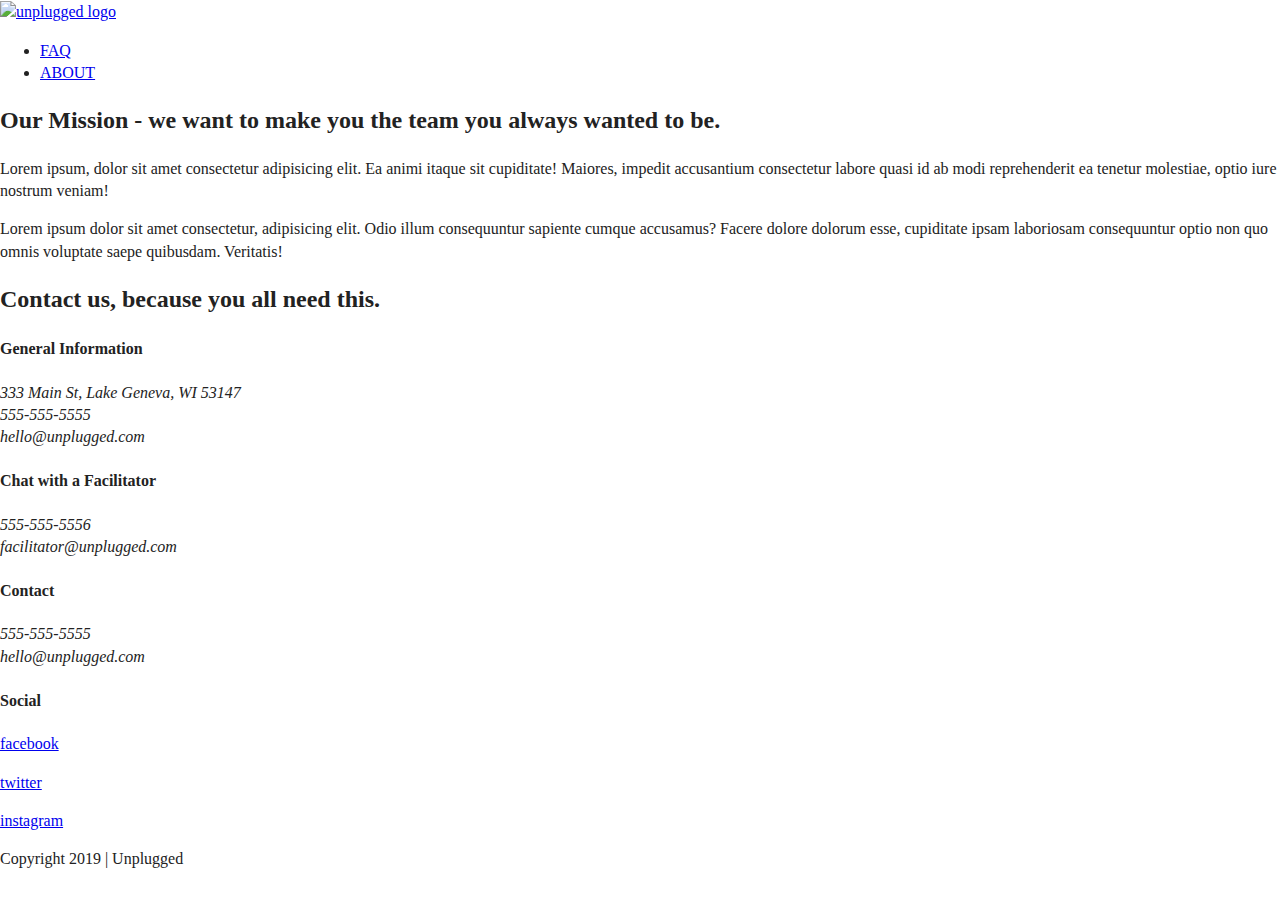
==== about/index.html @ 2c1c3f33 "Completed faq page content and small edits" ====
<!doctype html>
<html class="no-js" lang="">

<head>
  <meta charset="utf-8">
  <title></title>
  <meta name="description" content="">
  <meta name="viewport" content="width=device-width, initial-scale=1">

  <meta property="og:title" content="">
  <meta property="og:type" content="">
  <meta property="og:url" content="">
  <meta property="og:image" content="">

  <link rel="manifest" href="site.webmanifest">
  <link rel="apple-touch-icon" href="icon.png">
  <!-- Place favicon.ico in the root directory -->

  <link rel="stylesheet" href="../css/normalize.css">
  <link rel="stylesheet" href="../css/main.css">

  <meta name="theme-color" content="#fafafa">
</head>

<body>
  <header>
    <div class="content-wrapper">
      <a href="../index.html"><img src="" alt="unplugged logo"></a>
      <div class="header-divider"></div>
      <nav>
        <ul>
          <li><a href="../faq/index.html">FAQ</a></li>
          <li><a href="#">ABOUT</a></li>
        </ul>
      </nav>
    </div>
  </header>

  <main>

    <!-- OUR MISSION SECTION -->
    <section class="mission">
      <div class="content-wrapper">
        <div class="mission-content">
          <h2>Our Mission - we want to make you the team you always wanted to be.</h2>
          <p>Lorem ipsum, dolor sit amet consectetur adipisicing elit. Ea animi itaque sit cupiditate! Maiores, impedit accusantium consectetur labore quasi id ab modi reprehenderit ea tenetur molestiae, optio iure nostrum veniam!</p>
          <p>Lorem ipsum dolor sit amet consectetur, adipisicing elit. Odio illum consequuntur sapiente cumque accusamus? Facere dolore dolorum esse, cupiditate ipsam laboriosam consequuntur optio non quo omnis voluptate saepe quibusdam. Veritatis!</p>
        </div>
      </div>
    </section>

    <!-- GOOGLE MAP SECTION -->
    <section class="map">
      <figure>

      </figure>
    </section>

    <!-- CONTACT INFO -->
    <section class="contact-section">
      <div class="content-wrapper">
        <h2>Contact us, because you all need this.</h2>
        <h4>General Information</h4>
        <address>
          <p>333 Main St, Lake Geneva, WI 53147<br>
          555-555-5555<br>
          hello@unplugged.com</p>
        </address>
        <h4>Chat with a Facilitator</h4>
        <address>
          <p>555-555-5556<br>
          facilitator@unplugged.com</p>
        </address>
      </div>
    </section>

  </main>

  <footer>
    <div class="content-wrapper">
      <div class="footer-content">

        <!-- FOOTER CONTACT INFO -->
        <div class="contact">
          <h4>Contact</h4>
          <address>
            <p>555-555-5555<br>
            hello@unplugged.com</p>
          </address>
        </div>

        <!-- SOCIAL MEDIA LINKS -->
        <div class="social">
          <h4>Social</h4>
          <div class="social-icons">
            <p><a href="https://facebook.com/" target="_blank">facebook</a></p>
            <p><a href="https://twitter.com/" target="_blank">twitter</a></p>
            <p><a href="https://instagram.com/" target="_blank">instagram</a></p>
          </div>
        </div>
      </div>
    </div>

    <div class="copyright">Copyright 2019 | Unplugged</div>

  </footer>





  <script src="../js/vendor/modernizr-3.11.2.min.js"></script>
  <script src="../js/plugins.js"></script>
  <script src="../js/main.js"></script>

  <!-- Google Analytics: change UA-XXXXX-Y to be your site's ID. -->
  <script>
    window.ga = function () { ga.q.push(arguments) }; ga.q = []; ga.l = +new Date;
    ga('create', 'UA-XXXXX-Y', 'auto'); ga('set', 'anonymizeIp', true); ga('set', 'transport', 'beacon'); ga('send', 'pageview')
  </script>
  <script src="https://www.google-analytics.com/analytics.js" async></script>
</body>

</html>
---- css/main.css ----
/*! HTML5 Boilerplate v8.0.0 | MIT License | https://html5boilerplate.com/ */

/* main.css 2.1.0 | MIT License | https://github.com/h5bp/main.css#readme */
/*
 * What follows is the result of much research on cross-browser styling.
 * Credit left inline and big thanks to Nicolas Gallagher, Jonathan Neal,
 * Kroc Camen, and the H5BP dev community and team.
 */

/* ==========================================================================
   Base styles: opinionated defaults
   ========================================================================== */

html {
  color: #222;
  font-size: 1em;
  line-height: 1.4;
}

/*
 * Remove text-shadow in selection highlight:
 * https://twitter.com/miketaylr/status/12228805301
 *
 * Vendor-prefixed and regular ::selection selectors cannot be combined:
 * https://stackoverflow.com/a/16982510/7133471
 *
 * Customize the background color to match your design.
 */

::-moz-selection {
  background: #b3d4fc;
  text-shadow: none;
}

::selection {
  background: #b3d4fc;
  text-shadow: none;
}

/*
 * A better looking default horizontal rule
 */

hr {
  display: block;
  height: 1px;
  border: 0;
  border-top: 1px solid #ccc;
  margin: 1em 0;
  padding: 0;
}

/*
 * Remove the gap between audio, canvas, iframes,
 * images, videos and the bottom of their containers:
 * https://github.com/h5bp/html5-boilerplate/issues/440
 */

audio,
canvas,
iframe,
img,
svg,
video {
  vertical-align: middle;
}

/*
 * Remove default fieldset styles.
 */

fieldset {
  border: 0;
  margin: 0;
  padding: 0;
}

/*
 * Allow only vertical resizing of textareas.
 */

textarea {
  resize: vertical;
}

/* ==========================================================================
   Author's custom styles
   ========================================================================== */

/* ==========================================================================
   Helper classes
   ========================================================================== */

/*
 * Hide visually and from screen readers
 */

.hidden,
[hidden] {
  display: none !important;
}

/*
 * Hide only visually, but have it available for screen readers:
 * https://snook.ca/archives/html_and_css/hiding-content-for-accessibility
 *
 * 1. For long content, line feeds are not interpreted as spaces and small width
 *    causes content to wrap 1 word per line:
 *    https://medium.com/@jessebeach/beware-smushed-off-screen-accessible-text-5952a4c2cbfe
 */

.sr-only {
  border: 0;
  clip: rect(0, 0, 0, 0);
  height: 1px;
  margin: -1px;
  overflow: hidden;
  padding: 0;
  position: absolute;
  white-space: nowrap;
  width: 1px;
  /* 1 */
}

/*
 * Extends the .sr-only class to allow the element
 * to be focusable when navigated to via the keyboard:
 * https://www.drupal.org/node/897638
 */

.sr-only.focusable:active,
.sr-only.focusable:focus {
  clip: auto;
  height: auto;
  margin: 0;
  overflow: visible;
  position: static;
  white-space: inherit;
  width: auto;
}

/*
 * Hide visually and from screen readers, but maintain layout
 */

.invisible {
  visibility: hidden;
}

/*
 * Clearfix: contain floats
 *
 * For modern browsers
 * 1. The space content is one way to avoid an Opera bug when the
 *    `contenteditable` attribute is included anywhere else in the document.
 *    Otherwise it causes space to appear at the top and bottom of elements
 *    that receive the `clearfix` class.
 * 2. The use of `table` rather than `block` is only necessary if using
 *    `:before` to contain the top-margins of child elements.
 */

.clearfix::before,
.clearfix::after {
  content: " ";
  display: table;
}

.clearfix::after {
  clear: both;
}

/* ==========================================================================
   EXAMPLE Media Queries for Responsive Design.
   These examples override the primary ('mobile first') styles.
   Modify as content requires.
   ========================================================================== */

@media only screen and (min-width: 35em) {
  /* Style adjustments for viewports that meet the condition */
}

@media print,
  (-webkit-min-device-pixel-ratio: 1.25),
  (min-resolution: 1.25dppx),
  (min-resolution: 120dpi) {
  /* Style adjustments for high resolution devices */
}

/* ==========================================================================
   Print styles.
   Inlined to avoid the additional HTTP request:
   https://www.phpied.com/delay-loading-your-print-css/
   ========================================================================== */

@media print {
  *,
  *::before,
  *::after {
    background: #fff !important;
    color: #000 !important;
    /* Black prints faster */
    box-shadow: none !important;
    text-shadow: none !important;
  }

  a,
  a:visited {
    text-decoration: underline;
  }

  a[href]::after {
    content: " (" attr(href) ")";
  }

  abbr[title]::after {
    content: " (" attr(title) ")";
  }

  /*
   * Don't show links that are fragment identifiers,
   * or use the `javascript:` pseudo protocol
   */
  a[href^="#"]::after,
  a[href^="javascript:"]::after {
    content: "";
  }

  pre {
    white-space: pre-wrap !important;
  }

  pre,
  blockquote {
    border: 1px solid #999;
    page-break-inside: avoid;
  }

  /*
   * Printing Tables:
   * https://web.archive.org/web/20180815150934/http://css-discuss.incutio.com/wiki/Printing_Tables
   */
  thead {
    display: table-header-group;
  }

  tr,
  img {
    page-break-inside: avoid;
  }

  p,
  h2,
  h3 {
    orphans: 3;
    widows: 3;
  }

  h2,
  h3 {
    page-break-after: avoid;
  }
}
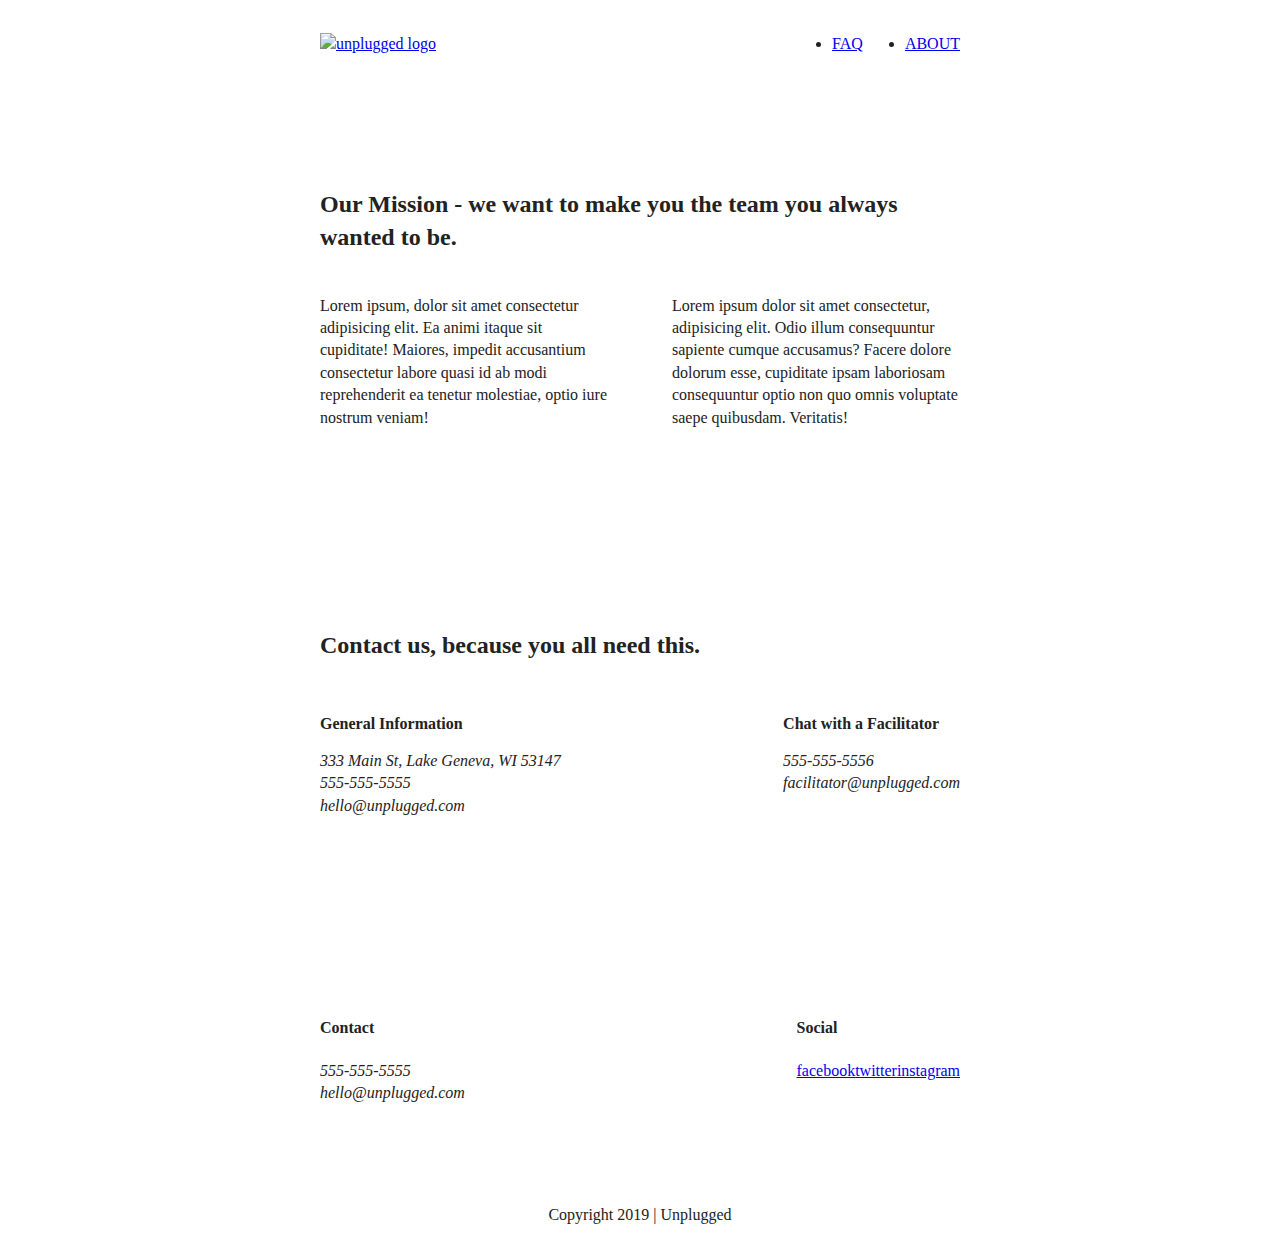
==== commit f9d9f538: "Formatted CSS for Tablet" ====
--- a/about/index.html
+++ b/about/index.html
@@ -41,10 +41,10 @@
     <!-- OUR MISSION SECTION -->
     <section class="mission">
       <div class="content-wrapper">
+        <h2>Our Mission - we want to make you the team you always wanted to be.</h2>
         <div class="mission-content">
-          <h2>Our Mission - we want to make you the team you always wanted to be.</h2>
-          <p>Lorem ipsum, dolor sit amet consectetur adipisicing elit. Ea animi itaque sit cupiditate! Maiores, impedit accusantium consectetur labore quasi id ab modi reprehenderit ea tenetur molestiae, optio iure nostrum veniam!</p>
-          <p>Lorem ipsum dolor sit amet consectetur, adipisicing elit. Odio illum consequuntur sapiente cumque accusamus? Facere dolore dolorum esse, cupiditate ipsam laboriosam consequuntur optio non quo omnis voluptate saepe quibusdam. Veritatis!</p>
+            <p>Lorem ipsum, dolor sit amet consectetur adipisicing elit. Ea animi itaque sit cupiditate! Maiores, impedit accusantium consectetur labore quasi id ab modi reprehenderit ea tenetur molestiae, optio iure nostrum veniam!</p>
+            <p>Lorem ipsum dolor sit amet consectetur, adipisicing elit. Odio illum consequuntur sapiente cumque accusamus? Facere dolore dolorum esse, cupiditate ipsam laboriosam consequuntur optio non quo omnis voluptate saepe quibusdam. Veritatis!</p>
         </div>
       </div>
     </section>
@@ -60,17 +60,23 @@
     <section class="contact-section">
       <div class="content-wrapper">
         <h2>Contact us, because you all need this.</h2>
-        <h4>General Information</h4>
-        <address>
-          <p>333 Main St, Lake Geneva, WI 53147<br>
-          555-555-5555<br>
-          hello@unplugged.com</p>
-        </address>
-        <h4>Chat with a Facilitator</h4>
-        <address>
-          <p>555-555-5556<br>
-          facilitator@unplugged.com</p>
-        </address>
+        <div class="contact-content">
+          <div>
+            <h4>General Information</h4>
+            <address>
+              <p>333 Main St, Lake Geneva, WI 53147<br>
+                555-555-5555<br>
+                hello@unplugged.com</p>
+            </address>
+          </div>
+          <div>
+            <h4>Chat with a Facilitator</h4>
+            <address>
+              <p>555-555-5556<br>
+                facilitator@unplugged.com</p>
+            </address>
+          </div>
+        </div>
       </div>
     </section>
 
--- a/css/main.css
+++ b/css/main.css
@@ -8,8 +8,16 @@
  */
 
 /* ==========================================================================
-   Base styles: opinionated defaults
-   ========================================================================== */
+Base styles: opinionated defaults
+========================================================================== */
+
+/* Universal reset */
+* {
+margin: 0;
+padding: 0;
+box-sizing: border-box;
+}
+
 
 html {
   color: #222;
@@ -86,6 +94,251 @@
 /* ==========================================================================
    Author's custom styles
    ========================================================================== */
+
+/* -------------- BASE HEADER - FOOTER STYLES ------------*/
+
+.content-wrapper {
+  width: 90%;
+  margin: 50px 0;
+}
+
+header,
+footer {
+  display: flex;
+  justify-content: center;
+  align-items: center;
+  flex-flow: row wrap;
+}
+
+/* Header Styles */
+
+header {
+  padding: 15px 0;
+}
+
+header .content-wrapper {
+  display: flex;
+  justify-content: center;
+  align-items: center;
+  flex-flow: row wrap;
+  margin: 0;
+}
+
+.header-divider {
+  width: 100%;
+  height: 1px;
+  margin: 20px 0;
+  background-color: #a1a0a0;
+}
+
+header nav {
+  display: flex;
+  justify-content: space-around;
+  align-items: center;
+  flex-flow: row wrap;
+  width: 50%;
+}
+
+header nav ul {
+  display: flex;
+  justify-content: space-around;
+  width: 100%;
+}
+
+/* Footer */
+
+footer {
+  flex-direction: column;
+}
+
+footer .content-wrapper {
+  width: 55%;
+}
+
+footer h4 {
+  margin-bottom: 20px; 
+}
+
+footer p {
+  margin: 0;
+}
+
+footer .contact {
+  margin-bottom: 50px;
+}
+
+footer .social-icons {
+  display: flex;
+  justify-content: space-around;
+  align-items: center;
+}
+
+footer .social-icons p {
+  display: flex;
+  justify-content: center;
+  align-items: center;
+}
+
+footer .copyright {
+  margin-bottom: 10px;
+}
+
+
+/* -------------- MOBILE STYLES - HOMEPAGE ------------*/
+
+/* Hero Area */
+
+.hero-area {
+  display: flex;
+  justify-content: center;
+  flex-flow: row wrap;
+}
+
+.hero-area .content-wrapper {
+  margin: 30px 0;
+}
+
+
+/* Aside - Newsletter Form Section */
+aside {
+  display: flex;
+  justify-content: center;
+  align-items: center;
+  flex-flow: row wrap;
+}
+
+aside .content-wrapper {
+  margin-top: 30px;
+}
+
+aside h3 {
+  padding-bottom: 15px;
+}
+
+aside p {
+  padding-bottom: 40px;
+}
+
+/* Retreat Features Section */
+.features {
+  display: flex;
+  justify-content: center;
+  flex-flow: row wrap;
+}
+
+.features .features-items {
+  display: flex;
+  justify-content: center;
+  align-items: center;
+  flex-flow: row wrap;
+}
+
+.features article {
+  width: 62%;
+  margin: 30px 0;
+}
+
+
+/* Reviews Section */
+
+.reviews {
+  display: flex;
+  justify-content: center;
+  flex-flow: row wrap;
+}
+
+.reviews h2 {
+  margin-bottom: 25px;
+}
+
+.reviews h3 {
+  width: 55%;
+  margin-bottom: 20px;
+}
+
+
+
+/* -------------- ABOUT PAGE ------------*/
+
+
+/* Our Mission Section */
+.mission {
+  display: flex;
+  justify-content: center;
+  align-items: center;
+  flex-flow: row wrap;
+}
+
+.mission h2 {
+  margin-bottom: 20px;
+}
+
+/* Google Maps Figure */
+/* .map {
+
+} */
+
+/* Contact Us Section */
+.contact-section {
+  display: flex;
+  justify-content: center;
+  align-items: center;
+  flex-flow: row wrap;
+}
+
+.contact-section h2 {
+  margin-bottom: 15px;
+}
+
+.contact-section address {
+  margin: 15px 0;
+}
+
+.contact-section address:last-child {
+  margin-bottom: 0;
+}
+
+
+
+/* -------------- FAQ PAGE ------------*/
+
+.faq {
+  display: flex;
+  justify-content: center;
+  align-items: center;
+  flex-flow: row wrap;
+}
+
+.faq .content-wrapper {
+  margin: 50px 0 0 0;
+  display: flex;
+  justify-content: center;
+  align-items: center;
+  flex-flow: row wrap;
+}
+
+.faq h2 {
+  margin-bottom: 40px;
+}
+
+.faq-content {
+  margin-bottom: 50px;
+}
+
+
+
+
+
+
+
+
+
+
+
+
+
+
+
 
 /* ==========================================================================
    Helper classes
@@ -175,8 +428,165 @@
    Modify as content requires.
    ========================================================================== */
 
-@media only screen and (min-width: 35em) {
-  /* Style adjustments for viewports that meet the condition */
+@media only screen and (min-width: 768px) {
+  /* Tablet styles here */
+
+  /* Base Styles */
+
+  .content-wrapper {
+    max-width: 640px;
+    margin: 100px 0;
+  }
+
+  /* Header */
+
+  header {
+    padding: 32px 0;
+  }
+
+  header .header-divider {
+    display: none;
+  }
+
+  header .content-wrapper {
+    justify-content: space-between;
+  }
+
+  header nav {
+    width: 20%;
+  }
+
+  header nav ul {
+    justify-content: space-between;
+  }
+
+  /* Footer */
+
+  footer .content-wrapper {
+    width: 65%;
+  }
+
+  .footer-content {
+    display: flex;
+    justify-content: space-between;
+    align-items: flex-start;
+  }
+
+  footer .contact {
+    margin-bottom: 0;
+  }
+
+
+  /**** Tablet Homepage ****/
+
+  /* Hero Section */
+
+  .hero-area {
+    margin: 100px 0;
+  }
+
+  .hero-area .content-wrapper,
+  .hero-area h1 {
+    margin: 0;
+  }
+
+  /* Aside */
+
+  aside .content-wrapper {
+    margin: 50px 0;
+    display: flex;
+    justify-content: space-between;
+    flex-flow: row wrap;
+  }
+
+  .form,
+  .form-description {
+    width: 40%;
+    margin: 0;
+  }
+
+  aside p {
+    padding-bottom: 0;
+  }
+
+  /* Features */
+
+  .features article {
+    margin: 40px 0 0 0;
+    display: flex;
+    justify-content: center;
+    align-items: center;
+    flex-flow: column wrap;
+    flex-basis: 50%;
+  }
+
+  .features .features-item-description {
+    width: 60%;
+    text-align: center;
+  }
+
+  /* Reviews */
+
+  .reviews article {
+    display: flex;
+    justify-content: space-between;
+  }
+
+  .reviews article div {
+    width: 48%;
+  }
+
+
+  /**** Tablet About Page  ****/
+
+  /* Mission Section */
+
+  .mission h2 {
+    margin-bottom: 40px;
+  }
+
+  .mission .mission-content {
+    display: flex;
+    justify-content: space-between;
+  }
+
+  .mission .mission-content p {
+    width: 45%;
+  }
+
+  /* Contact Section */
+  .contact-section h2 {
+    margin-bottom: 50px;
+    width: 80%;
+  }
+
+  .contact-section .contact-content {
+    display: flex;
+    justify-content: space-between;
+    align-items: flex-start;
+  }
+
+
+  /**** Tablet FAQ Page  ****/
+
+  /* not working - figure this out */
+  .faq .content-wrapper {
+    justify-content: space-between;
+    margin: 100px 0 50px 0;
+  }
+
+  .faq-content {
+    flex-basis: 40%;
+  }
+
+  .faq h2 {
+    width: 100%;
+  }
+
+}
+
+@media only screen and (min-width: 1200px) {
+  /* Desktop styles here */
 }
 
 @media print,
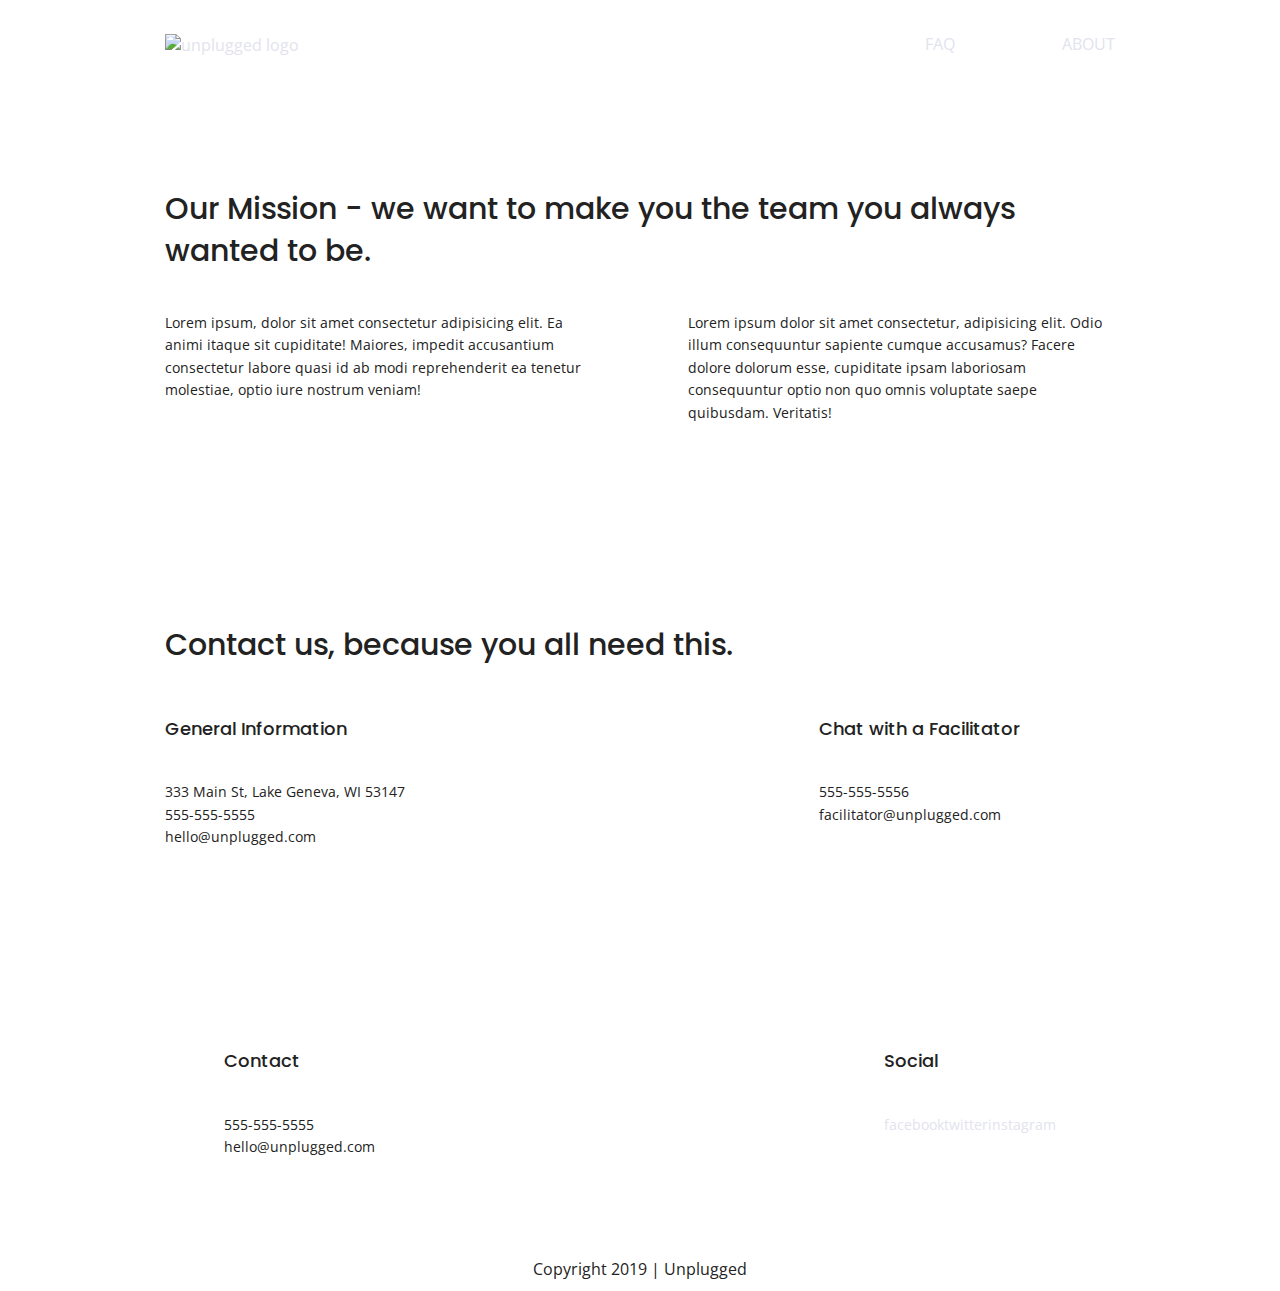
==== commit c0cbb905: "Added general text styles" ====
--- a/about/index.html
+++ b/about/index.html
@@ -18,6 +18,8 @@
 
   <link rel="stylesheet" href="../css/normalize.css">
   <link rel="stylesheet" href="../css/main.css">
+
+  <link href="https://fonts.googleapis.com/css?family=Open+Sans:400,700|Poppins:500,700" rel="stylesheet">
 
   <meta name="theme-color" content="#fafafa">
 </head>
--- a/css/main.css
+++ b/css/main.css
@@ -94,13 +94,63 @@
 /* ==========================================================================
    Author's custom styles
    ========================================================================== */
-
-/* -------------- BASE HEADER - FOOTER STYLES ------------*/
-
+/* ==========================================================================
+   Author's custom styles
+   ========================================================================== */
+/* General Styles */
+ 
+html {
+	font-size: 16px;
+}
+ 
+body {
+  font-family: 'Open Sans', sans-serif;
+  font-size: 1em;
+  text-align: left;
+}
+ 
+ul, 
+ol {
+  list-style: none;
+}
+ 
+a {
+	color: #e2e3ed;
+  text-decoration: none;
+}
+ 
+h2 {
+  font-family: 'Poppins', sans-serif;
+  font-size: 1.875rem;
+  font-weight: 500;
+}
+ 
+h3, 
+h4 {
+  font-family: 'Poppins', sans-serif;
+  font-size: 1.125rem;
+  font-weight: 500;
+}
+ 
+p {
+	font-size: 0.875rem;
+  line-height: 1.4rem;
+}
+ 
+address {
+  font-style: normal;
+}
+ 
 .content-wrapper {
   width: 90%;
   margin: 50px 0;
 }
+
+
+
+
+/* -------------- BASE HEADER - FOOTER STYLES ------------*/
+
 
 header,
 footer {
@@ -476,8 +526,12 @@
     margin-bottom: 0;
   }
 
-
-  /**** Tablet Homepage ****/
+  footer h4 {
+    margin-bottom: 40px;
+  }
+
+
+  /**** TABLET HOMEPAGE ****/
 
   /* Hero Section */
 
@@ -537,7 +591,7 @@
   }
 
 
-  /**** Tablet About Page  ****/
+  /**** TABLET ABOUT PAGE  ****/
 
   /* Mission Section */
 
@@ -560,6 +614,11 @@
     width: 80%;
   }
 
+  /* Contact Section */
+  .contact-section h4 {
+    margin-bottom: 20px;
+  }
+
   .contact-section .contact-content {
     display: flex;
     justify-content: space-between;
@@ -567,7 +626,7 @@
   }
 
 
-  /**** Tablet FAQ Page  ****/
+  /**** TABLET FAQ PAGE  ****/
 
   /* not working - figure this out */
   .faq .content-wrapper {
@@ -585,8 +644,89 @@
 
 }
 
+/****** DESKTOP STYLES *******/
+
 @media only screen and (min-width: 1200px) {
   /* Desktop styles here */
+
+  /* Base Styles */
+
+  .content-wrapper {
+    max-width: 950px;
+  }
+
+  /*** DESKTOP HOMEPAGE ***/
+
+  /* Header */
+  /* no changes */
+
+  /* Footer */
+  /* no changes */
+
+  /* Hero Section */
+  .hero-area h1 {
+    width: 65%;
+  }
+
+  /* Aside Section */
+  aside .content-wrapper {
+    justify-content: space-around;
+  }
+
+  .form,
+  .form-description {
+    width: 30%;
+  }
+
+  /* Features Section */
+  .features h2 {
+    width: 90%;
+  }
+
+  .features article {
+    flex-basis: 30%;
+  }
+
+  /* Reviews Section */
+  .reviews article div {
+    width: 43%;
+  }
+
+
+  /**** DESKTOP ABOUT PAGE ****/
+
+  .mission h2,
+  .contact-content {
+    width: 90%;
+  }
+
+  /* Contact Section */
+  .contact-section h4 {
+    margin-bottom: 40px;
+  }
+
+  /**** DESKTOP FAQ PAGE ****/
+  /* no changes */
+
+
+
+
+
+
+
+
+
+  
+
+
+
+
+
+
+
+
+
+
 }
 
 @media print,
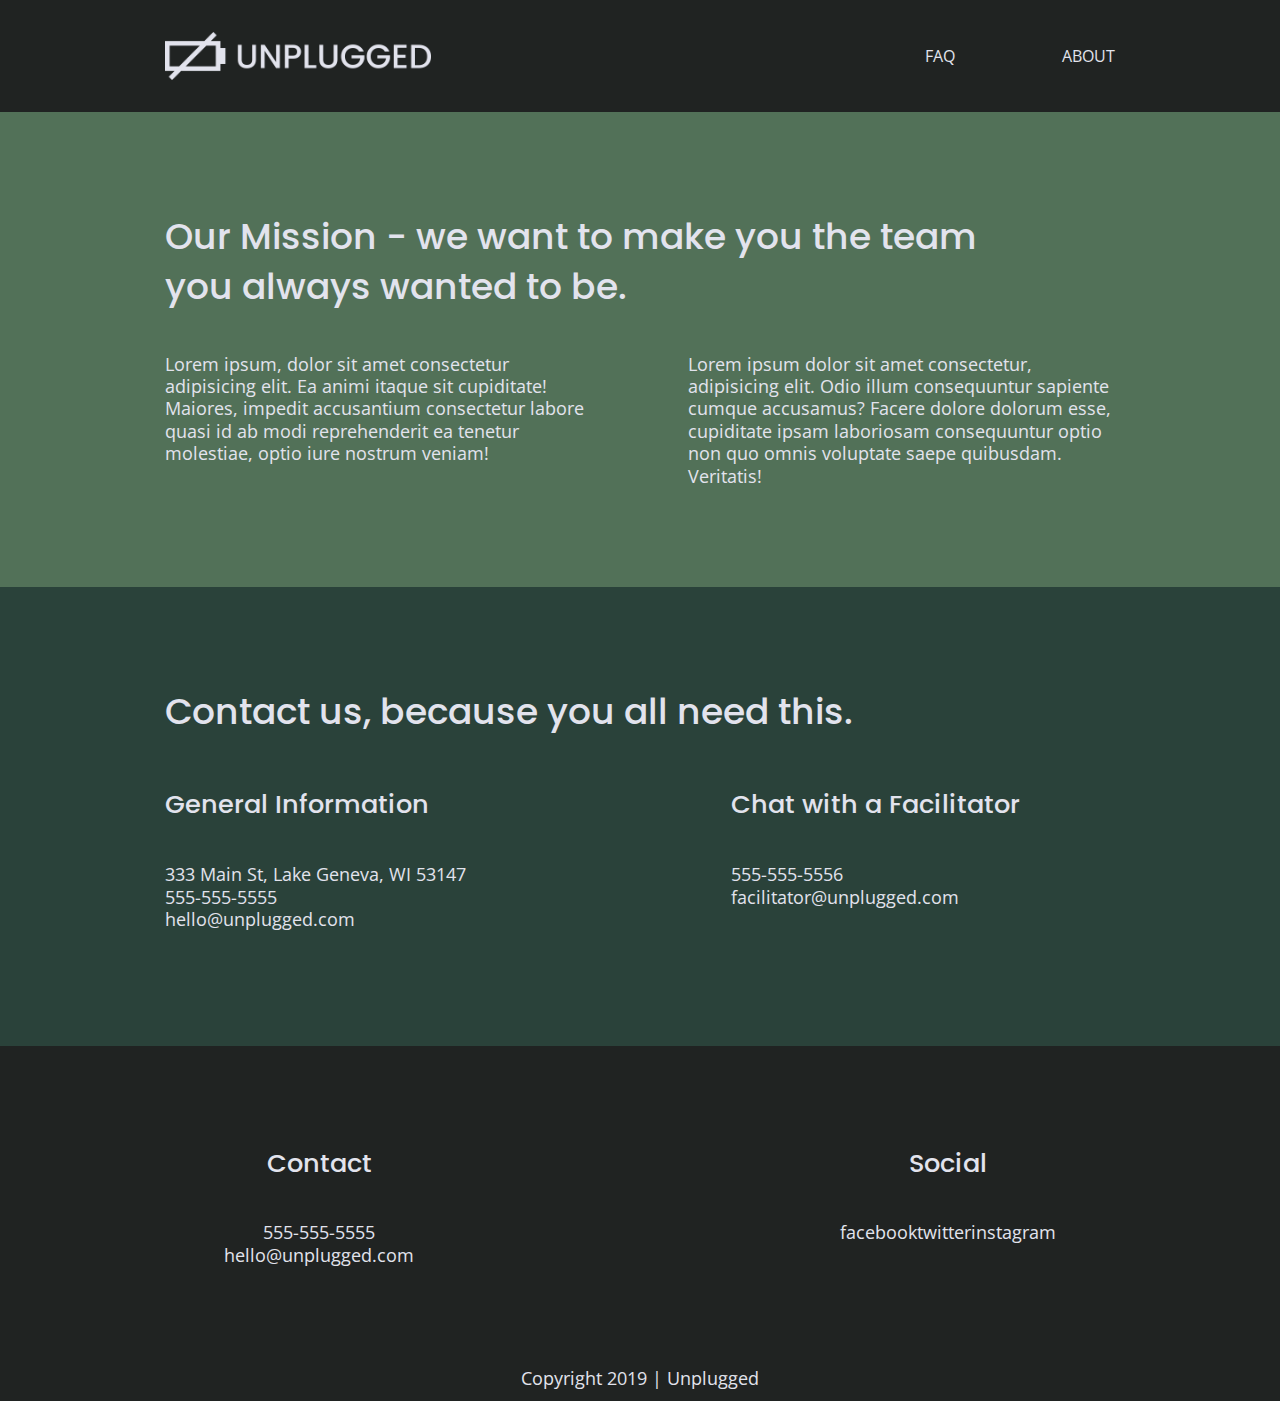
==== commit 33360d1b: "Added responsive images" ====
--- a/about/index.html
+++ b/about/index.html
@@ -27,7 +27,11 @@
 <body>
   <header>
     <div class="content-wrapper">
-      <a href="../index.html"><img src="" alt="unplugged logo"></a>
+      <figure>
+        <a href="../index.html">
+             <img src="../img/unpluggedlogo.png" alt="Unplugged Logo">
+        </a>
+      </figure>
       <div class="header-divider"></div>
       <nav>
         <ul>
--- a/css/main.css
+++ b/css/main.css
@@ -107,6 +107,7 @@
   font-family: 'Open Sans', sans-serif;
   font-size: 1em;
   text-align: left;
+  color: #e2e3ed;
 }
  
 ul, 
@@ -115,8 +116,16 @@
 }
  
 a {
-	color: #e2e3ed;
   text-decoration: none;
+  color: #e2e3ed;
+}
+
+img { 
+	width: 100%;
+}
+ 
+figure {
+  margin: 0;
 }
  
 h2 {
@@ -146,6 +155,10 @@
   margin: 50px 0;
 }
 
+.copyright {
+  font-size: 0.875rem;
+}
+
 
 
 
@@ -158,6 +171,7 @@
   justify-content: center;
   align-items: center;
   flex-flow: row wrap;
+  background-color: #202322;
 }
 
 /* Header Styles */
@@ -172,13 +186,22 @@
   align-items: center;
   flex-flow: row wrap;
   margin: 0;
+  width: 100%;
+}
+
+header figure {
+  width: 55%;
+  display: flex;
+  justify-content: center;
+  align-items: center;
+  flex-flow: row wrap;
 }
 
 .header-divider {
   width: 100%;
   height: 1px;
   margin: 20px 0;
-  background-color: #a1a0a0;
+  background-color: #e2e3ed5d;
 }
 
 header nav {
@@ -199,10 +222,12 @@
 
 footer {
   flex-direction: column;
+  text-align: center;
 }
 
 footer .content-wrapper {
   width: 55%;
+
 }
 
 footer h4 {
@@ -239,13 +264,24 @@
 /* Hero Area */
 
 .hero-area {
+  background: url(../img/jake-melara-30679-unsplash-cmp.jpg);
+  background-size: cover;
+  background-position: center;
+  min-height: 500px;
   display: flex;
   justify-content: center;
   flex-flow: row wrap;
 }
 
 .hero-area .content-wrapper {
-  margin: 30px 0;
+  margin: 30px 0;  
+}
+
+.hero-area h1 {
+  font-size: 2.25em;
+  font-family: 'Poppins', Helvetica, Arial, sans-serif; 
+  font-weight: 500; 
+  line-height: 1.2; 
 }
 
 
@@ -255,6 +291,7 @@
   justify-content: center;
   align-items: center;
   flex-flow: row wrap;
+  background-color: #527158;
 }
 
 aside .content-wrapper {
@@ -262,15 +299,40 @@
 }
 
 aside h3 {
-  padding-bottom: 15px;
+  margin-bottom: 15px;
 }
 
 aside p {
-  padding-bottom: 40px;
+  margin-bottom: 30px;
+}
+
+input[type=text] {
+  box-sizing: border-box;
+  width: 100%;
+  color: #2a423a;
+  font-style: italic;
+  padding: 1em;
+}
+
+input[type=button] {
+  width: 100%;
+  margin-top: 20px;
+  padding: 1em 0;
+  background-color: #2a423a;
+  font-family: 'Poppins', Helvetica, Arial, sans-serif;
+  font-weight: 500;
+  font-size: 1.125em;
+  color: #e2e3ed;
+  border: none;
+  text-align: center;
+  text-transform: uppercase;
 }
 
 /* Retreat Features Section */
 .features {
+  background: url(../img/rawpixel-800820-unsplash1.jpg);
+  background-size: cover;
+  background-position: center;
   display: flex;
   justify-content: center;
   flex-flow: row wrap;
@@ -284,10 +346,14 @@
 }
 
 .features article {
-  width: 62%;
+  width: 60%;
   margin: 30px 0;
-}
-
+  text-align: center;
+}
+
+.features h2 {
+  margin-bottom: 60px;
+}
 
 /* Reviews Section */
 
@@ -295,6 +361,11 @@
   display: flex;
   justify-content: center;
   flex-flow: row wrap;
+  background-color: #2a423a;
+}
+
+.reviews figure {
+  margin-bottom: 20px;
 }
 
 .reviews h2 {
@@ -317,6 +388,7 @@
   justify-content: center;
   align-items: center;
   flex-flow: row wrap;
+  background-color: #527158;
 }
 
 .mission h2 {
@@ -334,13 +406,14 @@
   justify-content: center;
   align-items: center;
   flex-flow: row wrap;
+  background-color: #2a423a;
 }
 
 .contact-section h2 {
-  margin-bottom: 15px;
-}
-
-.contact-section address {
+  margin-bottom: 20px;
+}
+
+.contact-section address p {
   margin: 15px 0;
 }
 
@@ -357,6 +430,7 @@
   justify-content: center;
   align-items: center;
   flex-flow: row wrap;
+  background-color: #527158;
 }
 
 .faq .content-wrapper {
@@ -369,6 +443,11 @@
 
 .faq h2 {
   margin-bottom: 40px;
+  width: 100%;
+}
+
+.faq h4 {
+  margin-bottom: 20px;
 }
 
 .faq-content {
@@ -483,6 +562,15 @@
 
   /* Base Styles */
 
+  h2 {
+    font-size: 2.25rem;
+  }
+   
+  h3, 
+  h4 {
+    font-size: 1.5rem;
+  }
+
   .content-wrapper {
     max-width: 640px;
     margin: 100px 0;
@@ -492,6 +580,14 @@
 
   header {
     padding: 32px 0;
+  }
+
+  header figure {
+    width: 33%;
+    display: flex;
+    justify-content: center;
+    align-items: center;
+    flex-flow: row wrap;
   }
 
   header .header-divider {
@@ -536,12 +632,18 @@
   /* Hero Section */
 
   .hero-area {
-    margin: 100px 0;
+    padding: 100px 0;
+    min-height: 600px;
   }
 
   .hero-area .content-wrapper,
   .hero-area h1 {
     margin: 0;
+  }
+
+  .hero-area h1 {
+    font-size: 3em;
+    line-height: 1.1;
   }
 
   /* Aside */
@@ -586,8 +688,9 @@
     justify-content: space-between;
   }
 
-  .reviews article div {
-    width: 48%;
+  .reviews article div,
+  .reviews article figure {
+    width: 49%;
   }
 
 
@@ -627,11 +730,10 @@
 
 
   /**** TABLET FAQ PAGE  ****/
-
-  /* not working - figure this out */
   .faq .content-wrapper {
     justify-content: space-between;
     margin: 100px 0 50px 0;
+    align-items: flex-start;
   }
 
   .faq-content {
@@ -650,6 +752,19 @@
   /* Desktop styles here */
 
   /* Base Styles */
+   
+  h3, 
+  h4 {
+    font-size: 1.6rem;
+  }
+
+  p {
+    font-size: 1.125rem;
+  }
+
+  .copyright {
+    font-size: 1.125rem;
+  }
 
   .content-wrapper {
     max-width: 950px;
@@ -658,14 +773,25 @@
   /*** DESKTOP HOMEPAGE ***/
 
   /* Header */
-  /* no changes */
+  header figure {
+    width: 28%;
+    display: flex;
+    justify-content: center;
+    align-items: center;
+    flex-flow: row wrap;
+  }
 
   /* Footer */
   /* no changes */
 
   /* Hero Section */
+  .hero-area {
+    padding: 50px 0;
+  }
+
   .hero-area h1 {
-    width: 65%;
+    width: 75%;
+    font-size: 3.75rem;
   }
 
   /* Aside Section */
@@ -688,10 +814,10 @@
   }
 
   /* Reviews Section */
-  .reviews article div {
-    width: 43%;
-  }
-
+  .reviews h2 {
+    margin-bottom: 90px;
+  }
+ 
 
   /**** DESKTOP ABOUT PAGE ****/
 
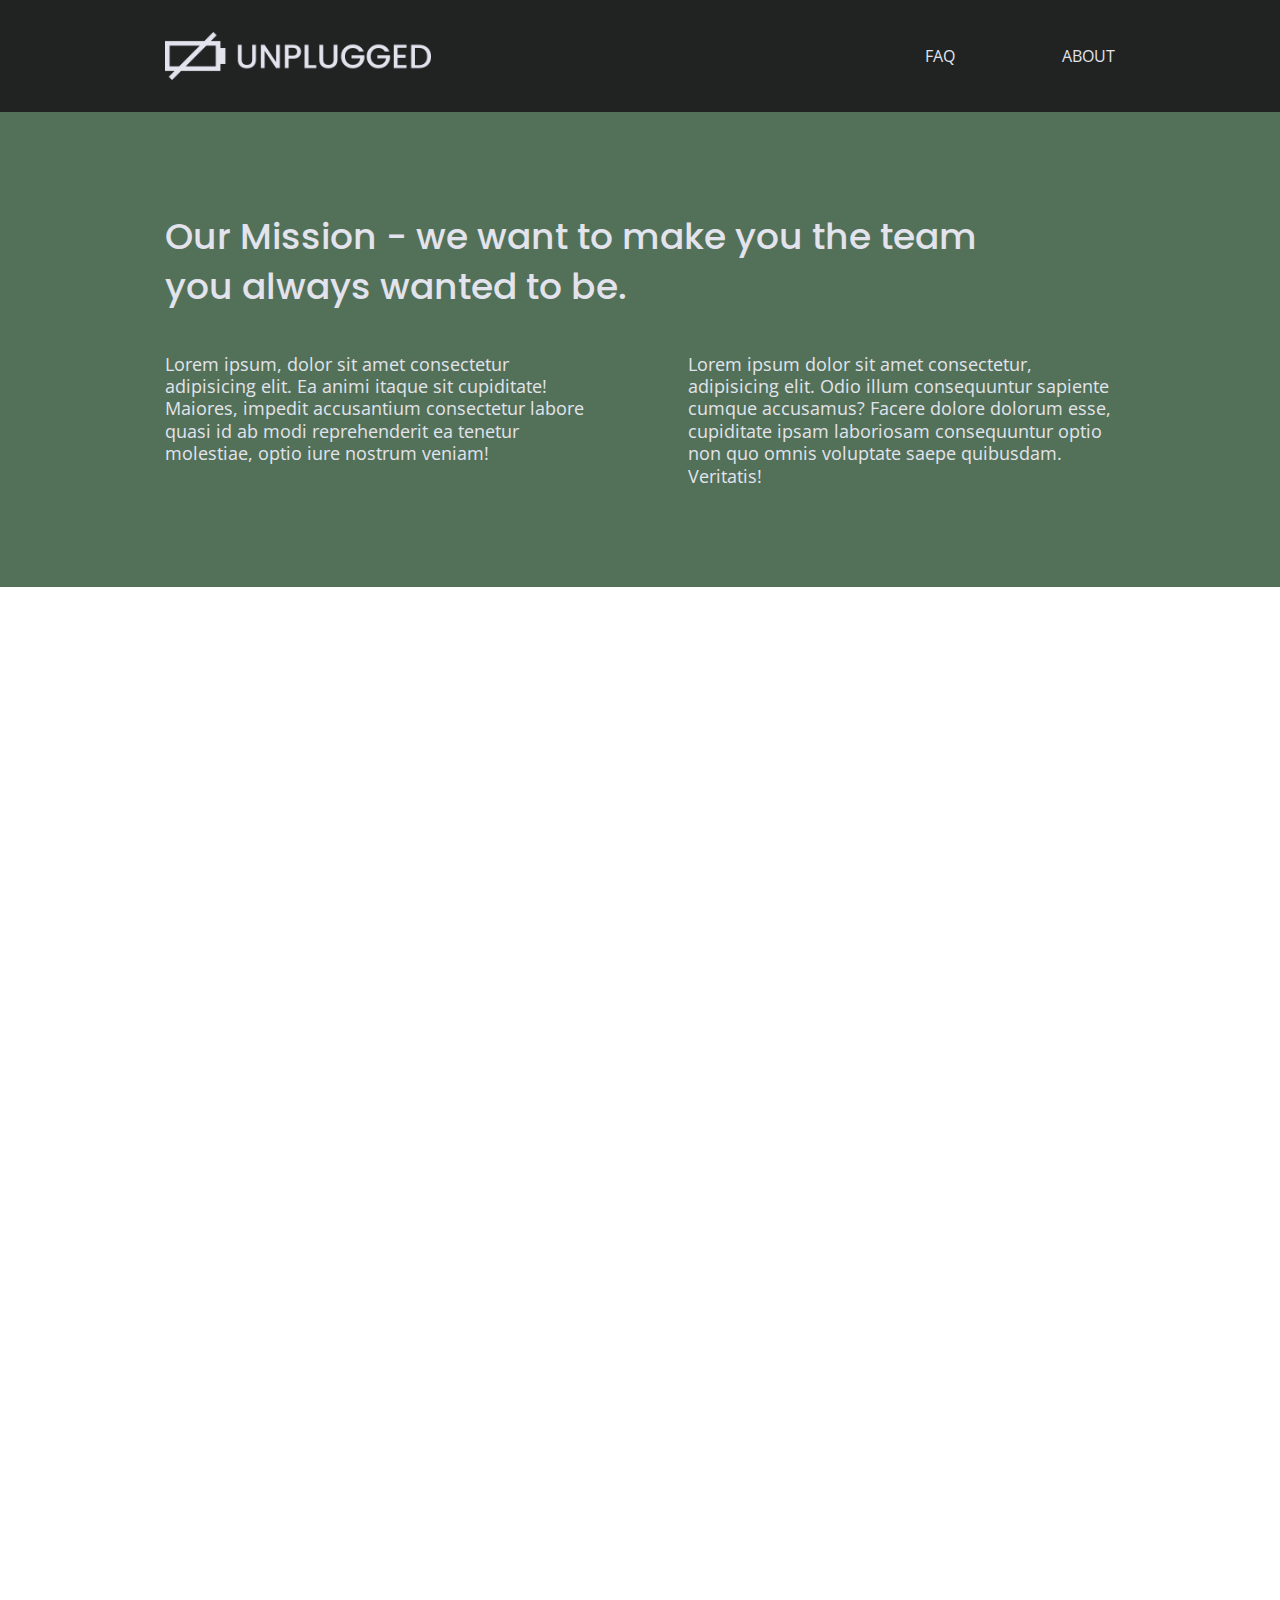
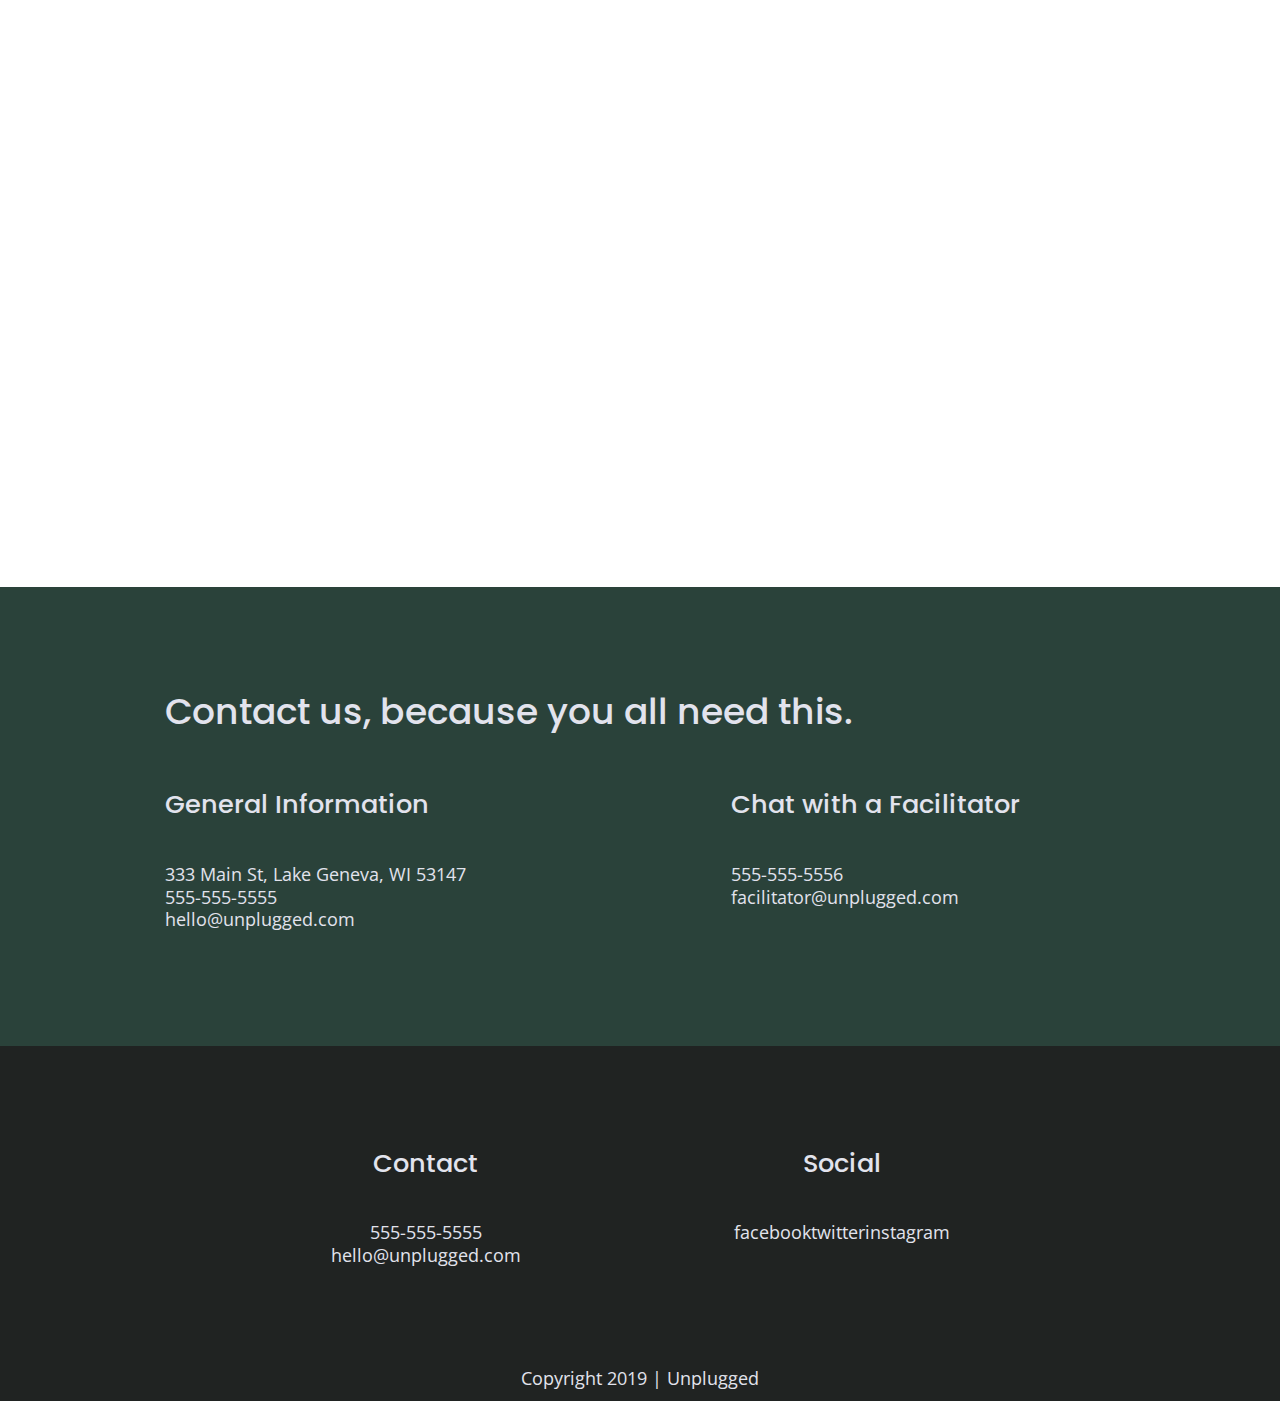
==== commit 60285c3d: "Added google map iframe to about page" ====
--- a/about/index.html
+++ b/about/index.html
@@ -58,7 +58,7 @@
     <!-- GOOGLE MAP SECTION -->
     <section class="map">
       <figure>
-
+        <iframe src="https://www.google.com/maps/embed?pb=!1m18!1m12!1m3!1d5874.171493466951!2d-88.42835620139385!3d42.59592421427302!2m3!1f0!2f0!3f0!3m2!1i1024!2i768!4f13.1!3m3!1m2!1s0x88058bbbacb5568f%3A0xac5d9a1fbeb32534!2s333%20W%20Main%20St!5e0!3m2!1sen!2sus!4v1635534549262!5m2!1sen!2sus" width="600" height="450" style="border:0;" allowfullscreen="" loading="lazy"></iframe>
       </figure>
     </section>
 
--- a/css/main.css
+++ b/css/main.css
@@ -396,9 +396,21 @@
 }
 
 /* Google Maps Figure */
-/* .map {
-
-} */
+.map figure {
+  position: relative;
+  width: 100%;
+  padding-bottom: 125%;
+  height: 0;
+  overflow: hidden;
+}
+
+.map iframe { 
+  position: absolute;
+  top: 0;
+  left: 0;
+  width: 100%;
+  height: 100%;
+}
 
 /* Contact Us Section */
 .contact-section {
@@ -782,7 +794,9 @@
   }
 
   /* Footer */
-  /* no changes */
+  .footer-content {
+    justify-content: space-around;
+  }
 
   /* Hero Section */
   .hero-area {
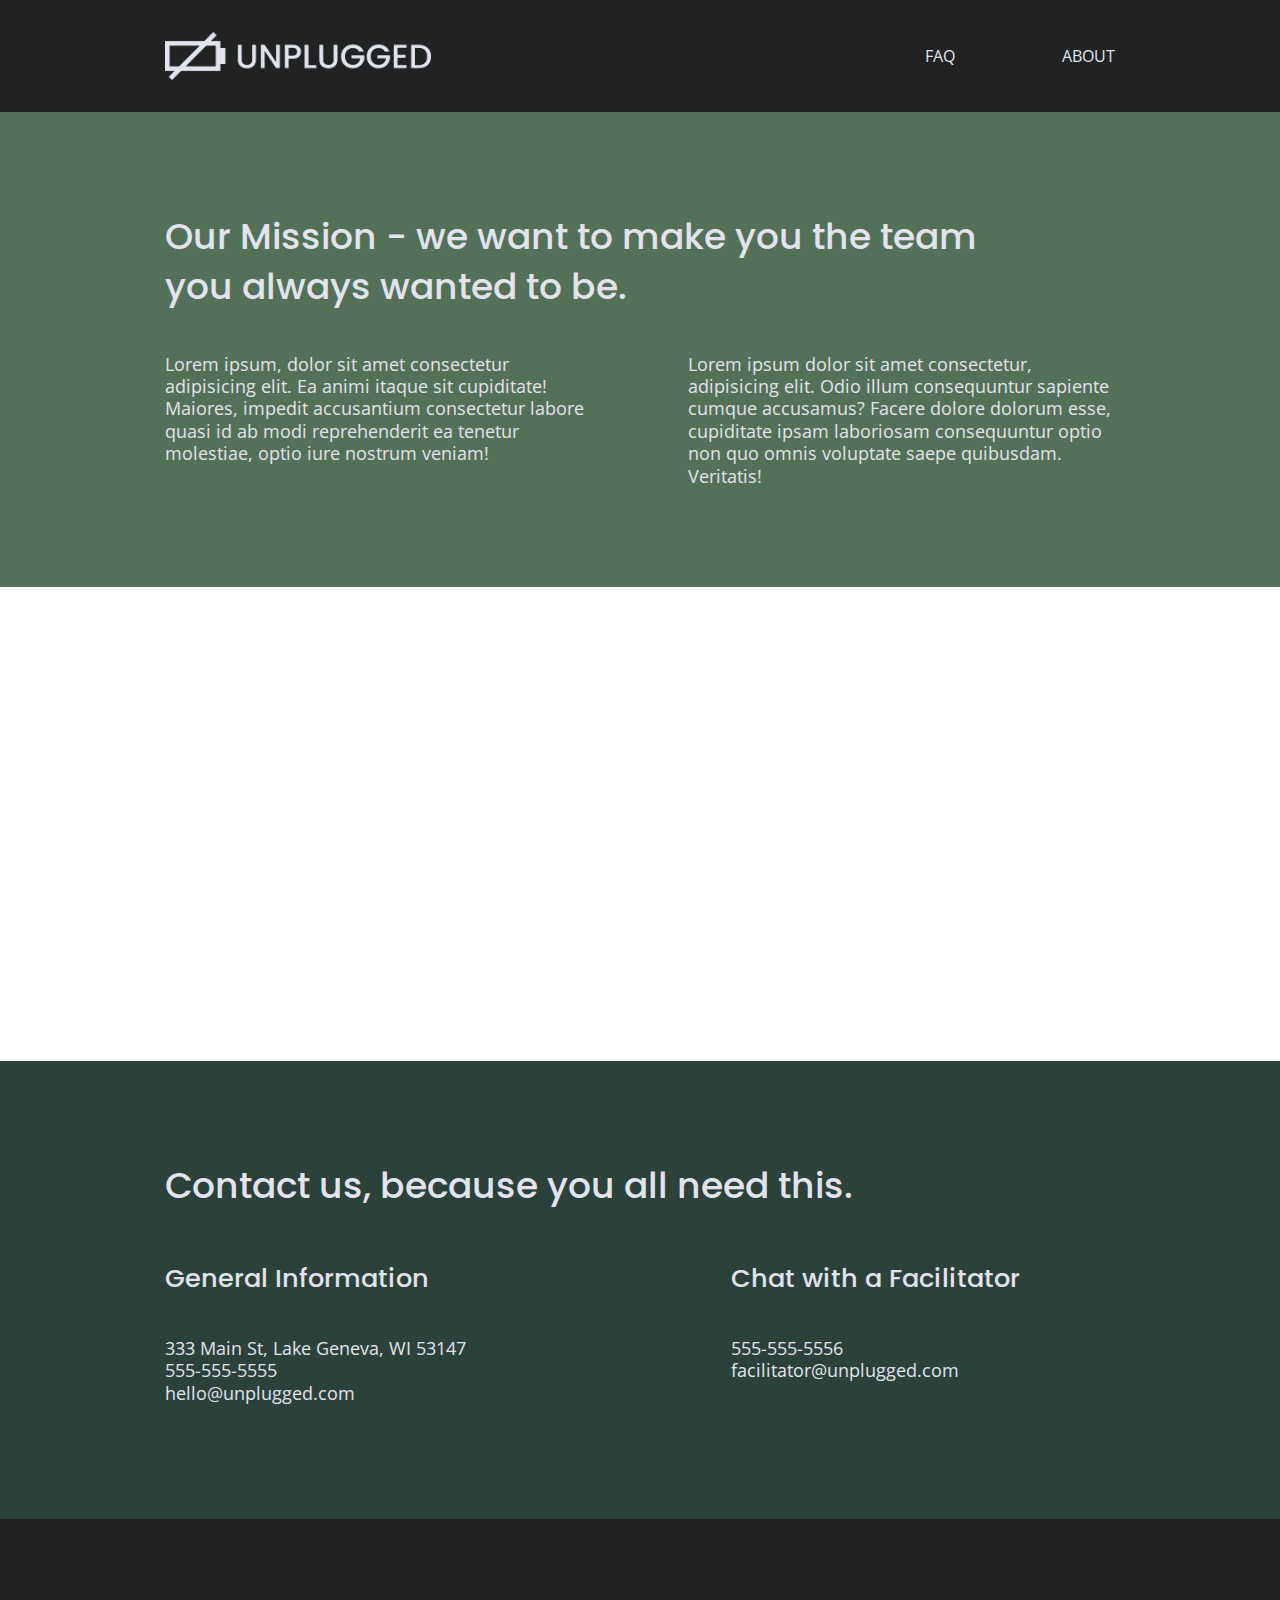
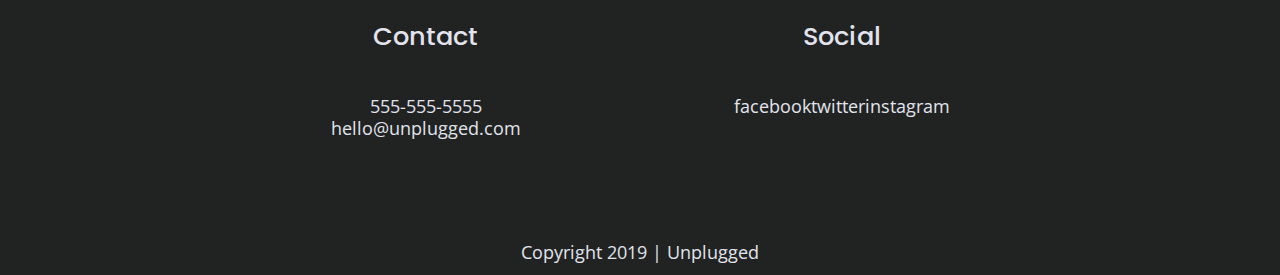
==== commit 9a0b4cf1: "Added icons to homepage" ====
--- a/about/index.html
+++ b/about/index.html
@@ -20,6 +20,8 @@
   <link rel="stylesheet" href="../css/main.css">
 
   <link href="https://fonts.googleapis.com/css?family=Open+Sans:400,700|Poppins:500,700" rel="stylesheet">
+  <!-- FontAwesome CDN version 5.5 -->
+  <link rel="stylesheet" href="https://use.fontawesome.com/releases/v5.5.0/css/all.css" integrity="sha384-B4dIYHKNBt8Bc12p+WXckhzcICo0wtJAoU8YZTY5qE0Id1GSseTk6S+L3BlXeVIU" crossorigin="anonymous">
 
   <meta name="theme-color" content="#fafafa">
 </head>
--- a/css/main.css
+++ b/css/main.css
@@ -341,8 +341,13 @@
 .features .features-items {
   display: flex;
   justify-content: center;
-  align-items: center;
-  flex-flow: row wrap;
+  align-items: flex-start;
+  flex-flow: row wrap;
+}
+
+.features i {
+	font-size: 3.75em;
+  margin-bottom: 40px;
 }
 
 .features article {
@@ -723,6 +728,11 @@
     width: 45%;
   }
 
+  /* Map Figure */
+  .map figure {
+    padding-bottom: 45%;
+  }
+
   /* Contact Section */
   .contact-section h2 {
     margin-bottom: 50px;
@@ -839,6 +849,11 @@
   .contact-content {
     width: 90%;
   }
+
+    /* Map Figure */
+    .map figure {
+      padding-bottom: 37%;
+    }
 
   /* Contact Section */
   .contact-section h4 {
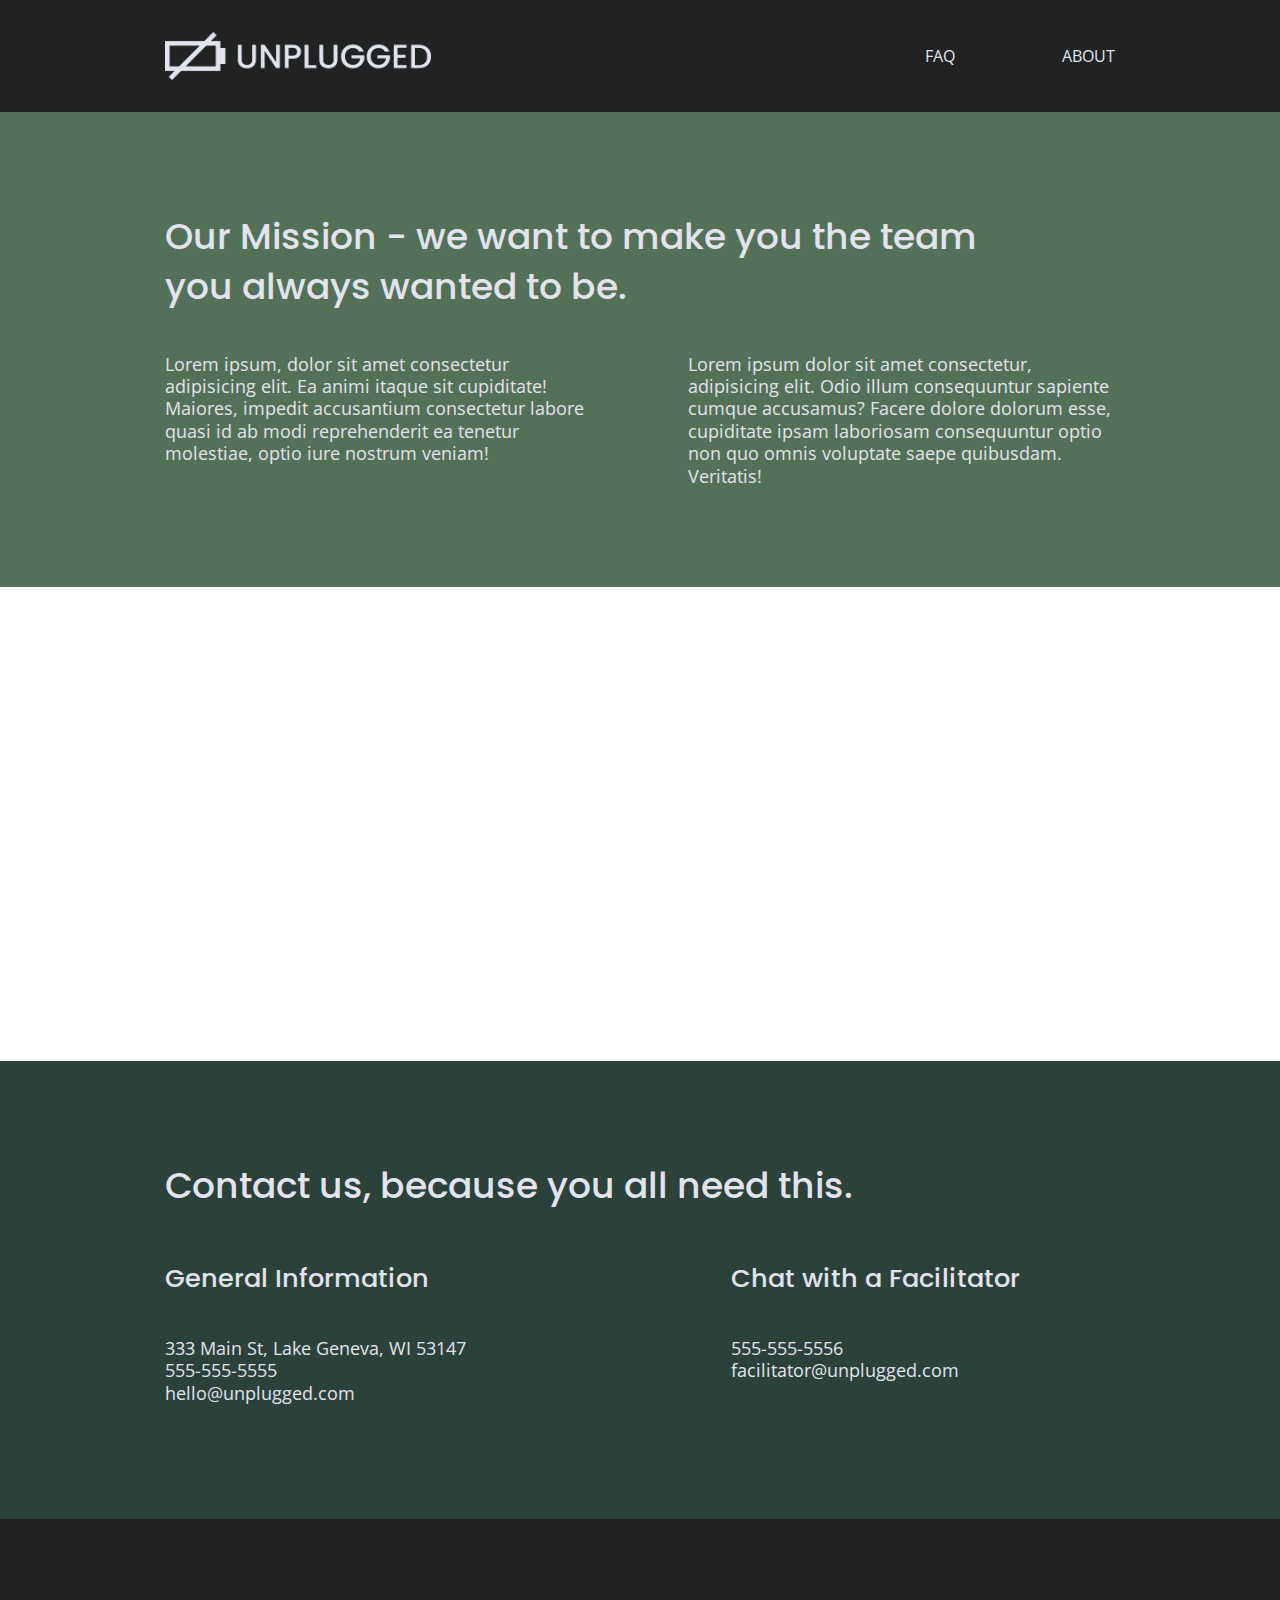
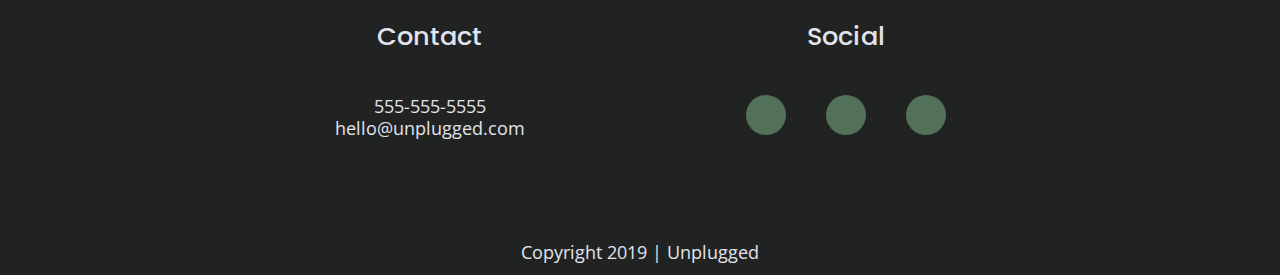
==== commit ad5ee91e: "Added social media icons" ====
--- a/about/index.html
+++ b/about/index.html
@@ -107,9 +107,15 @@
         <div class="social">
           <h4>Social</h4>
           <div class="social-icons">
-            <p><a href="https://facebook.com/" target="_blank">facebook</a></p>
-            <p><a href="https://twitter.com/" target="_blank">twitter</a></p>
-            <p><a href="https://instagram.com/" target="_blank">instagram</a></p>
+            <p>
+              <a href="https://www.facebook.com/Skillcrush/" target="_blank"><i class="fab fa-facebook-f"></i></a>
+            </p>
+            <p>
+              <a href="https://twitter.com/Skillcrush" target="_blank"><i class="fab fa-twitter"></i></a>
+            </p>
+            <p>
+              <a href="https://www.instagram.com/skillcrush/" target="_blank"><i class="fab fa-instagram"></i></a>
+            </p>
           </div>
         </div>
       </div>
--- a/css/main.css
+++ b/css/main.css
@@ -244,7 +244,7 @@
 
 footer .social-icons {
   display: flex;
-  justify-content: space-around;
+  justify-content: space-between;
   align-items: center;
 }
 
@@ -252,6 +252,16 @@
   display: flex;
   justify-content: center;
   align-items: center;
+  background-color: #527158;
+  border-radius: 50%;
+  width: 40px; 
+  height: 40px;
+  font-size: 1.2rem;
+  margin-right: 20px;
+}
+
+footer .social-icons p:last-child {
+  margin-right: 0;
 }
 
 footer .copyright {
@@ -643,6 +653,14 @@
     margin-bottom: 40px;
   }
 
+  footer .social-icons p {
+    margin-right: 40px;
+  }
+  
+  footer .social-icons p:last-child {
+    margin-right: 0;
+  }
+
 
   /**** TABLET HOMEPAGE ****/
 
